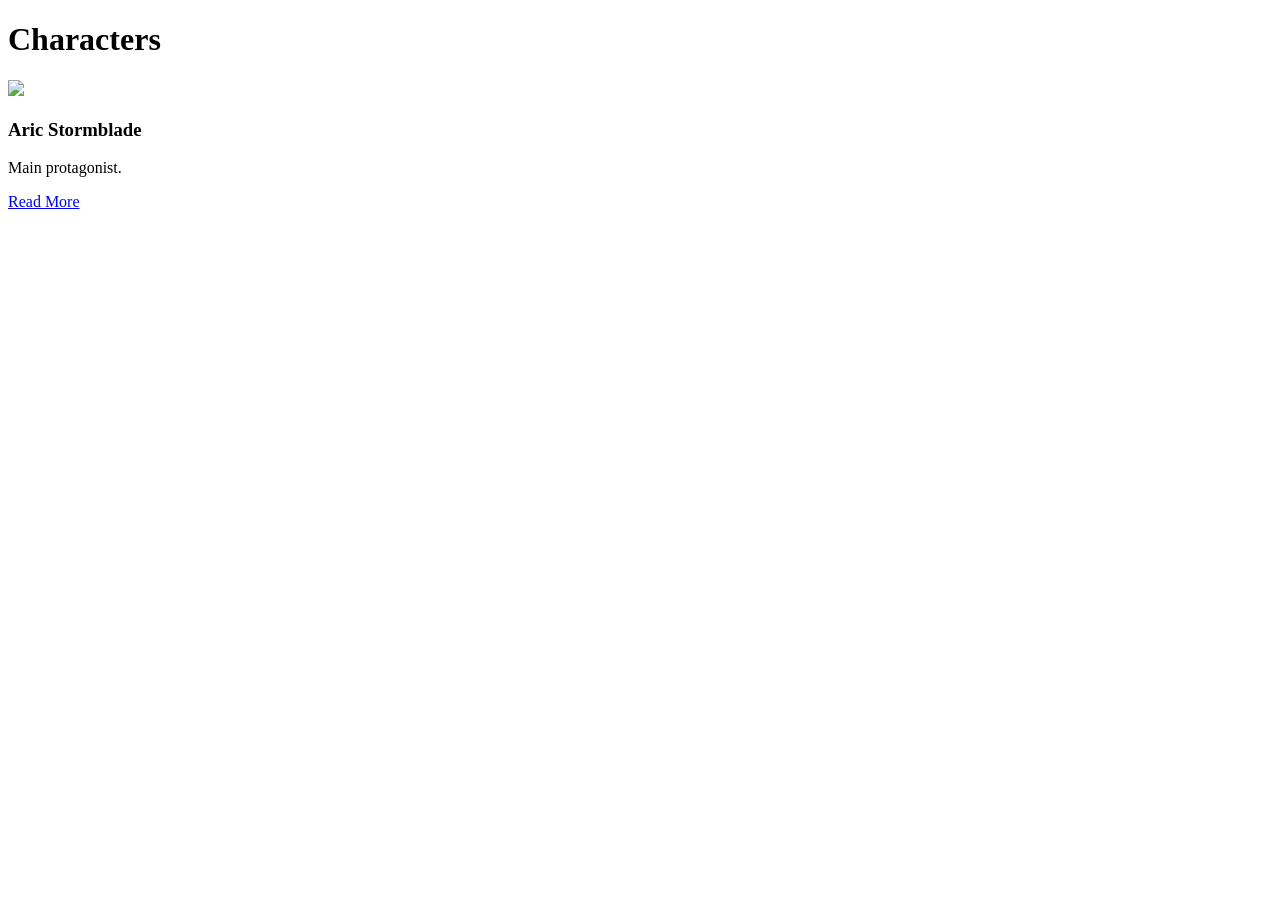
==== characters.html @ bb38c691 "Create characters.html" ====
<!DOCTYPE html>

<html>

<head>

<meta charset="UTF-8">

<title>Characters</title>

<link rel="stylesheet" href="css/style.css">

</head>

<body>

<div id="header"></div>

<div class="layout">

<div id="sidebar"></div>

<main>

<div class="article">

<h1>Characters</h1>

<div class="card-grid">

<div class="card">

<img src="images/placeholder.png">

<h3>Aric Stormblade</h3>

<p>Main protagonist.</p>

<a href="pages/aric.html">Read More</a>

</div>

</div>

</div>

</main>

</div>

<div id="footer"></div>

<script src="js/wiki.js"></script>

</body>

</html>
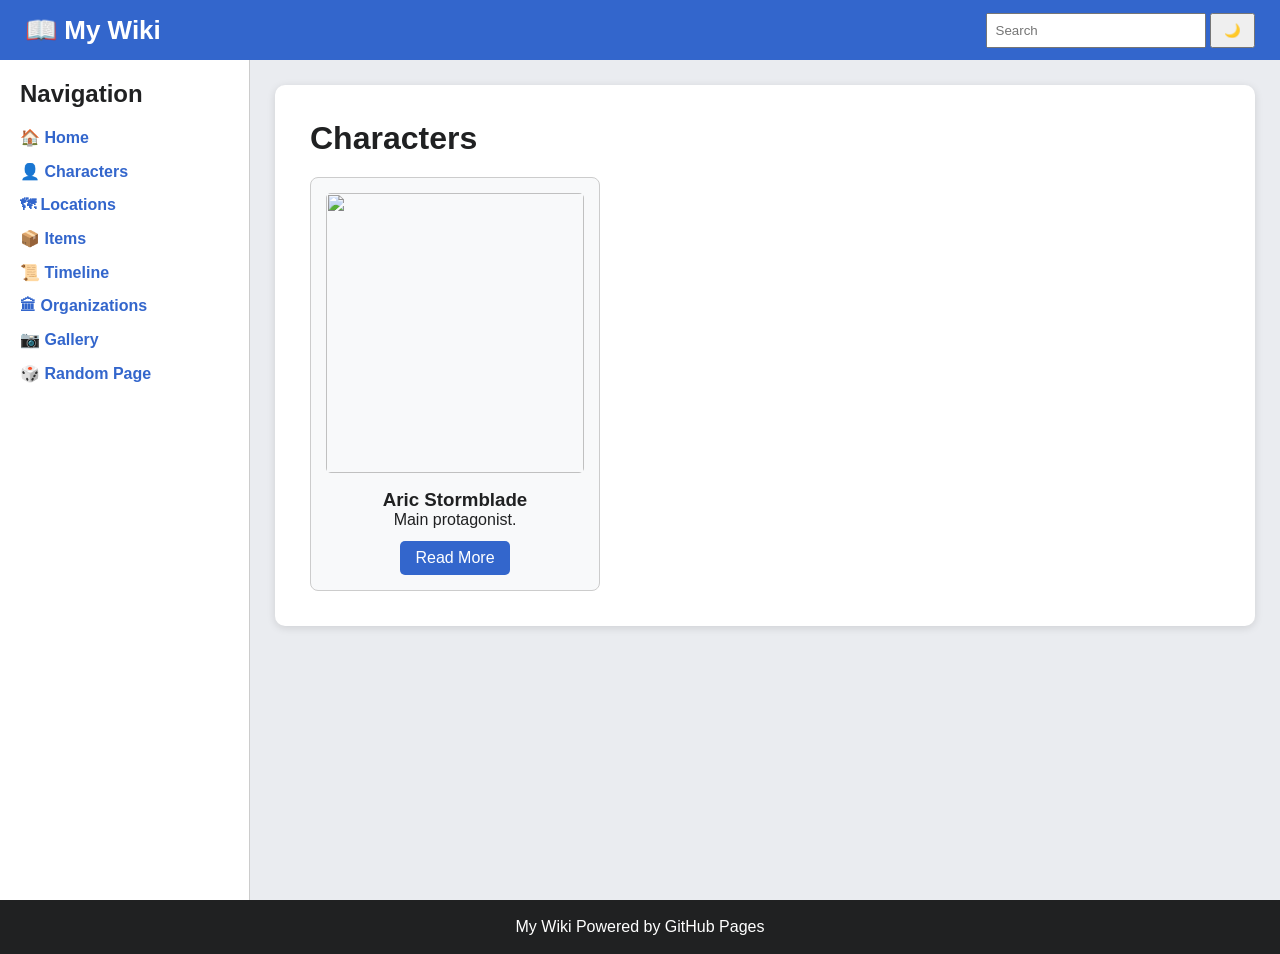
==== commit 19e5a761: "Update characters.html" ====
--- a/characters.html
+++ b/characters.html
@@ -36,7 +36,9 @@
 
 <p>Main protagonist.</p>
 
-<a href="pages/aric.html">Read More</a>
+<a href="pages/character.html?id=aric">
+    Read More
+</a>
 
 </div>
 
--- a/css/style.css
+++ b/css/style.css
@@ -0,0 +1,157 @@
+*{
+margin:0;
+padding:0;
+box-sizing:border-box;
+font-family:Arial,Helvetica,sans-serif;
+}
+
+body{
+background:#eaecf0;
+color:#202122;
+}
+
+header{
+background:#3366cc;
+height:60px;
+display:flex;
+justify-content:space-between;
+align-items:center;
+padding:0 25px;
+color:white;
+}
+
+header a{
+color:white;
+text-decoration:none;
+font-size:26px;
+font-weight:bold;
+}
+
+header input{
+padding:8px;
+width:220px;
+}
+
+header button{
+padding:8px 12px;
+cursor:pointer;
+}
+
+.layout{
+display:grid;
+grid-template-columns:250px 1fr;
+}
+
+nav{
+background:white;
+padding:20px;
+min-height:calc(100vh - 60px);
+border-right:1px solid #ccc;
+}
+
+nav h2{
+margin-bottom:20px;
+}
+
+nav ul{
+list-style:none;
+}
+
+nav li{
+margin-bottom:15px;
+}
+
+nav a{
+text-decoration:none;
+color:#3366cc;
+font-weight:bold;
+}
+
+.article{
+background:white;
+margin:25px;
+padding:35px;
+border-radius:10px;
+box-shadow:0 2px 8px rgba(0,0,0,.12);
+}
+
+.article h1{
+margin-bottom:15px;
+}
+
+.article h2{
+margin-top:30px;
+margin-bottom:10px;
+border-bottom:1px solid #ccc;
+padding-bottom:5px;
+}
+
+.card-grid{
+display:grid;
+grid-template-columns:repeat(auto-fill,minmax(250px,1fr));
+gap:20px;
+margin-top:20px;
+}
+
+.card{
+background:#f8f9fa;
+border:1px solid #ccc;
+border-radius:8px;
+padding:15px;
+text-align:center;
+}
+
+.card img{
+width:100%;
+height:280px;
+object-fit:cover;
+border-radius:5px;
+}
+
+.card h3{
+margin-top:12px;
+}
+
+.card a{
+display:inline-block;
+margin-top:12px;
+text-decoration:none;
+background:#3366cc;
+color:white;
+padding:8px 15px;
+border-radius:5px;
+}
+
+footer{
+background:#202122;
+color:white;
+text-align:center;
+padding:18px;
+}
+
+.dark{
+background:#1d1d1d;
+color:white;
+}
+
+.dark .article,
+.dark nav{
+background:#2f2f2f;
+color:white;
+}
+
+.dark a{
+color:#7cb5ff;
+}
+
+@media(max-width:900px){
+
+.layout{
+grid-template-columns:1fr;
+}
+
+nav{
+min-height:auto;
+}
+
+}
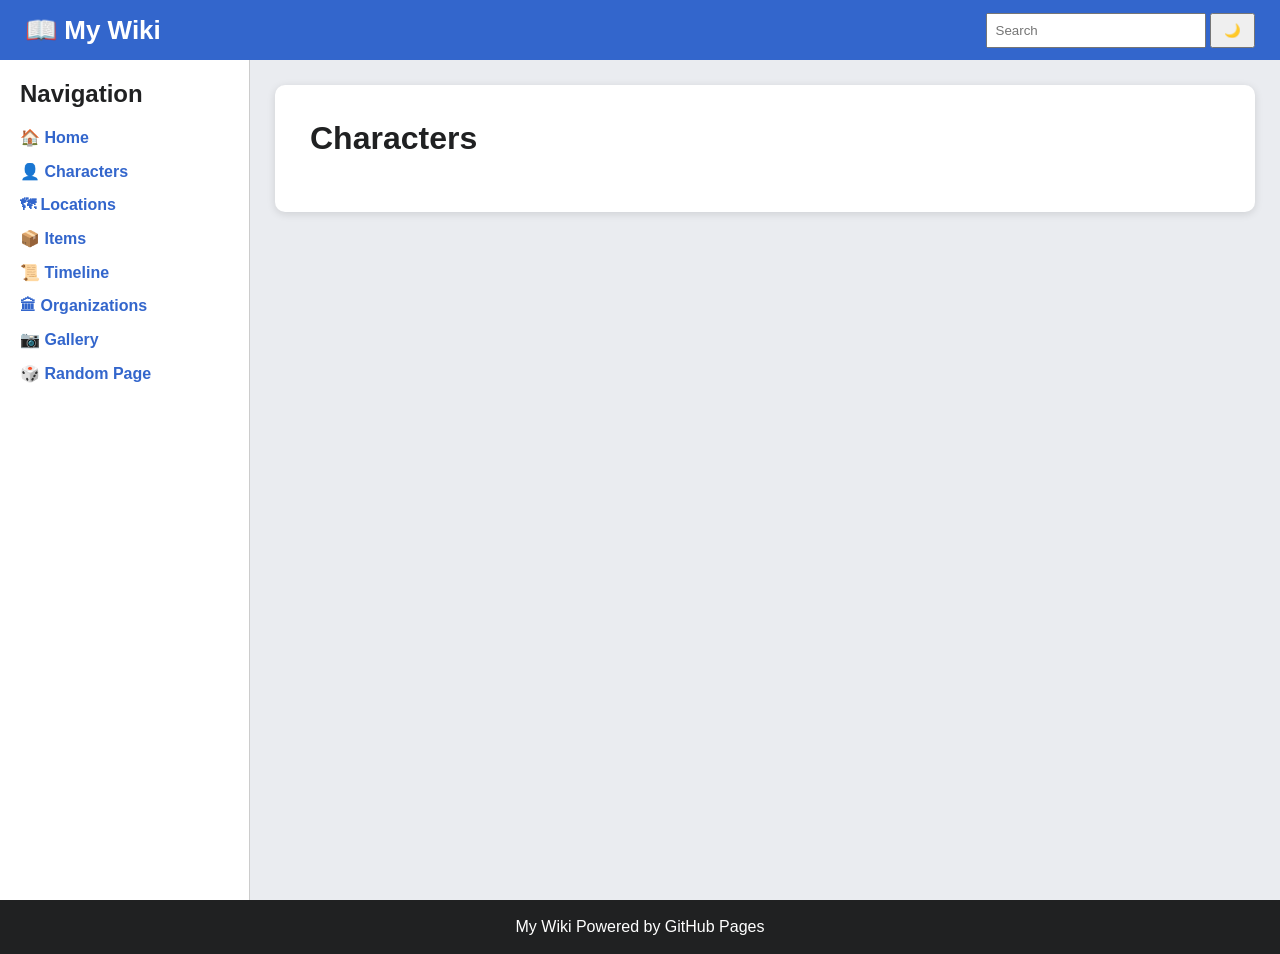
==== commit 23785ed7: "Update characters.html" ====
--- a/characters.html
+++ b/characters.html
@@ -26,21 +26,7 @@
 
 <h1>Characters</h1>
 
-<div class="card-grid">
-
-<div class="card">
-
-<img src="images/placeholder.png">
-
-<h3>Aric Stormblade</h3>
-
-<p>Main protagonist.</p>
-
-<a href="pages/character.html?id=aric">
-    Read More
-</a>
-
-</div>
+<div class="card-grid" id="characterList">
 
 </div>
 
--- a/css/style.css
+++ b/css/style.css
@@ -155,3 +155,67 @@
 }
 
 }
+
+.infobox{
+
+float:right;
+
+width:300px;
+
+background:#f8f9fa;
+
+border:1px solid #aaa;
+
+margin-left:30px;
+
+margin-bottom:20px;
+
+}
+
+.infobox img{
+
+width:100%;
+
+}
+
+.infobox table{
+
+width:100%;
+
+border-collapse:collapse;
+
+}
+
+.infobox td{
+
+padding:8px;
+
+border:1px solid #ddd;
+
+}
+
+.toc{
+
+background:#f8f9fa;
+
+border:1px solid #ccc;
+
+padding:15px;
+
+margin-bottom:25px;
+
+width:300px;
+
+}
+
+blockquote{
+
+border-left:5px solid #3366cc;
+
+padding-left:15px;
+
+font-style:italic;
+
+margin:20px 0;
+
+}
